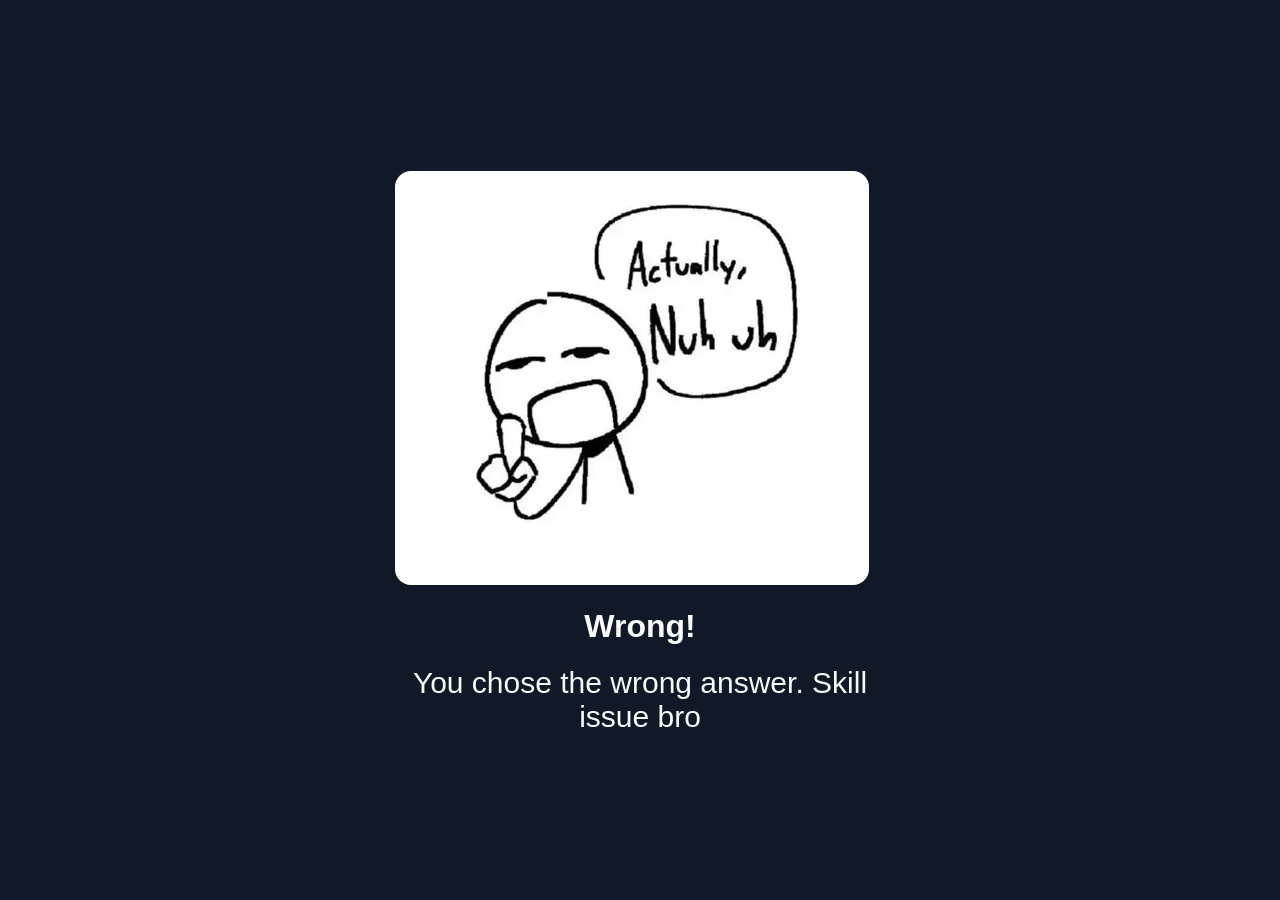
==== wrong1.html @ f4e76a60 "add wrong answers pages" ====
<!doctype html>
<html lang="en">
  <head>
    <meta charset="UTF-8" />
    <meta name="viewport" content="width=device-width, initial-scale=1.0" />
    <title>Wrong Answer</title>
    <style>
      body {
        margin: 0;
        font-family: Arial, sans-serif;
        background: #111827;
        color: #f9fafb;
        display: flex;
        align-items: center;
        justify-content: center;
        min-height: 100vh;
      }

      .screen {
        text-align: center;
        padding: 32px;
        max-width: 500px;
      }
      span {
        height: 2em;
        vertical-align: middle;
      }

      .image-box img {
        display: block;
        border-radius: 16px;
        margin: 5px;
      }

      span:hover {
        color: rgba(255, 0, 0, 0.5);
        font-size: 100px;
      }

      p {
        margin: 0;
        font-size: 30px;
      }
    </style>
  </head>
  <body>
    <div class="screen">
      <div class="image-box">
        <img src="/assets/wrong1.png" height="100%" margin="5px" />
      </div>
      <h1><span>Wrong!</span></h1>
      <p>You chose the wrong answer. Skill issue bro</p>
    </div>
  </body>
</html>
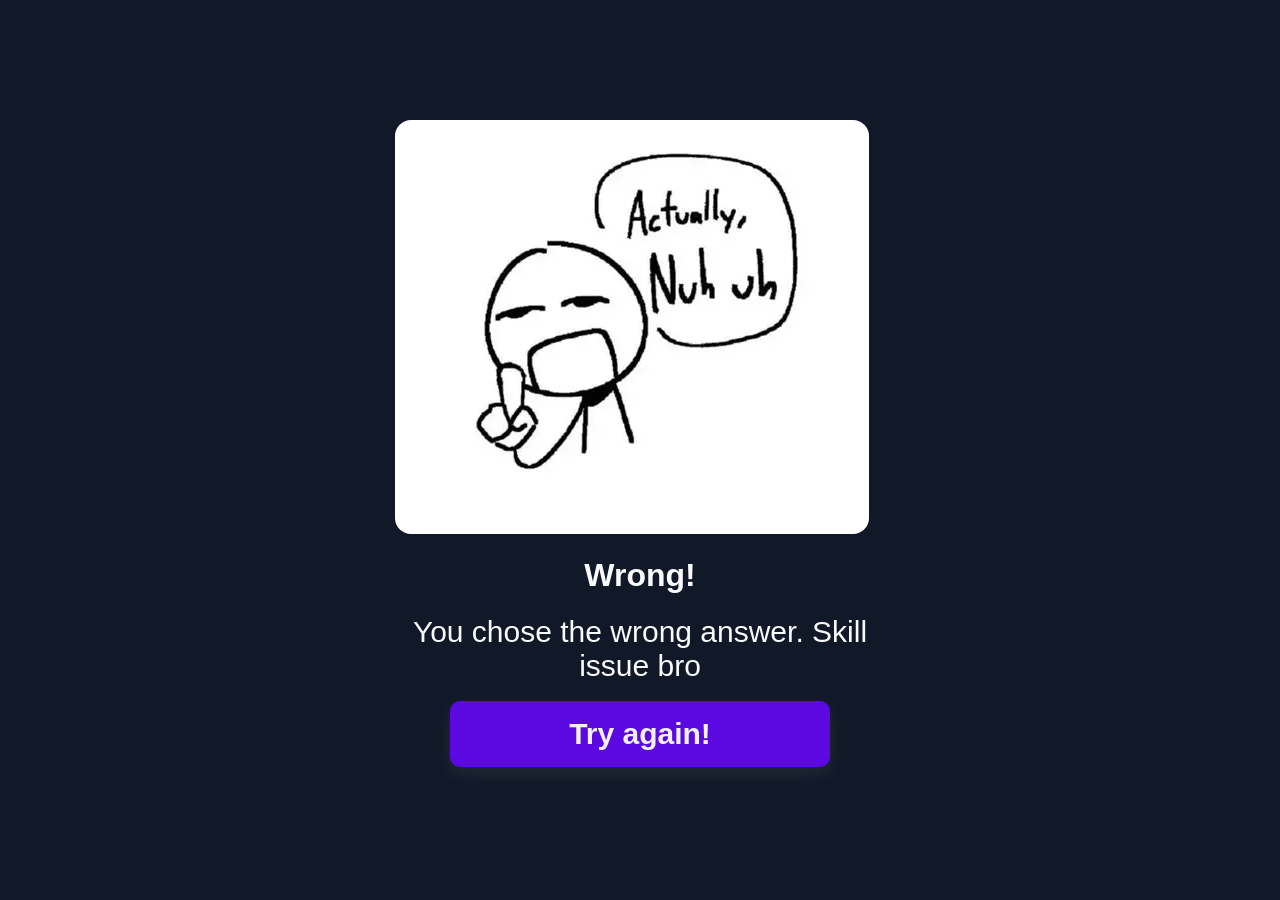
==== commit 0bdd4689: "add try again buttons" ====
--- a/wrong1.html
+++ b/wrong1.html
@@ -41,6 +41,29 @@
         margin: 0;
         font-size: 30px;
       }
+      .button {
+        display: block;
+        width: min(80%, 340px);
+        margin: 18px auto;
+        padding: 16px 20px;
+        background-color: #5b09e0;
+        color: #f2f1f1;
+        text-decoration: none;
+        border-radius: 10px;
+        font-weight: 700;
+        font-size: 30px;
+        transition:
+          transform 0.2s ease,
+          background-color 0.2s ease,
+          box-shadow 0.2s ease;
+        box-shadow: 0 6px 18px rgba(255, 255, 255, 0.08);
+      }
+
+      .button:hover {
+        background-color: #9569dc;
+        transform: translateY(-1px);
+        box-shadow: 0 10px 22px rgba(255, 255, 255, 0.12);
+      }
     </style>
   </head>
   <body>
@@ -50,6 +73,7 @@
       </div>
       <h1><span>Wrong!</span></h1>
       <p>You chose the wrong answer. Skill issue bro</p>
+      <a class="button" href="room1.html">Try again!</a>
     </div>
   </body>
 </html>
